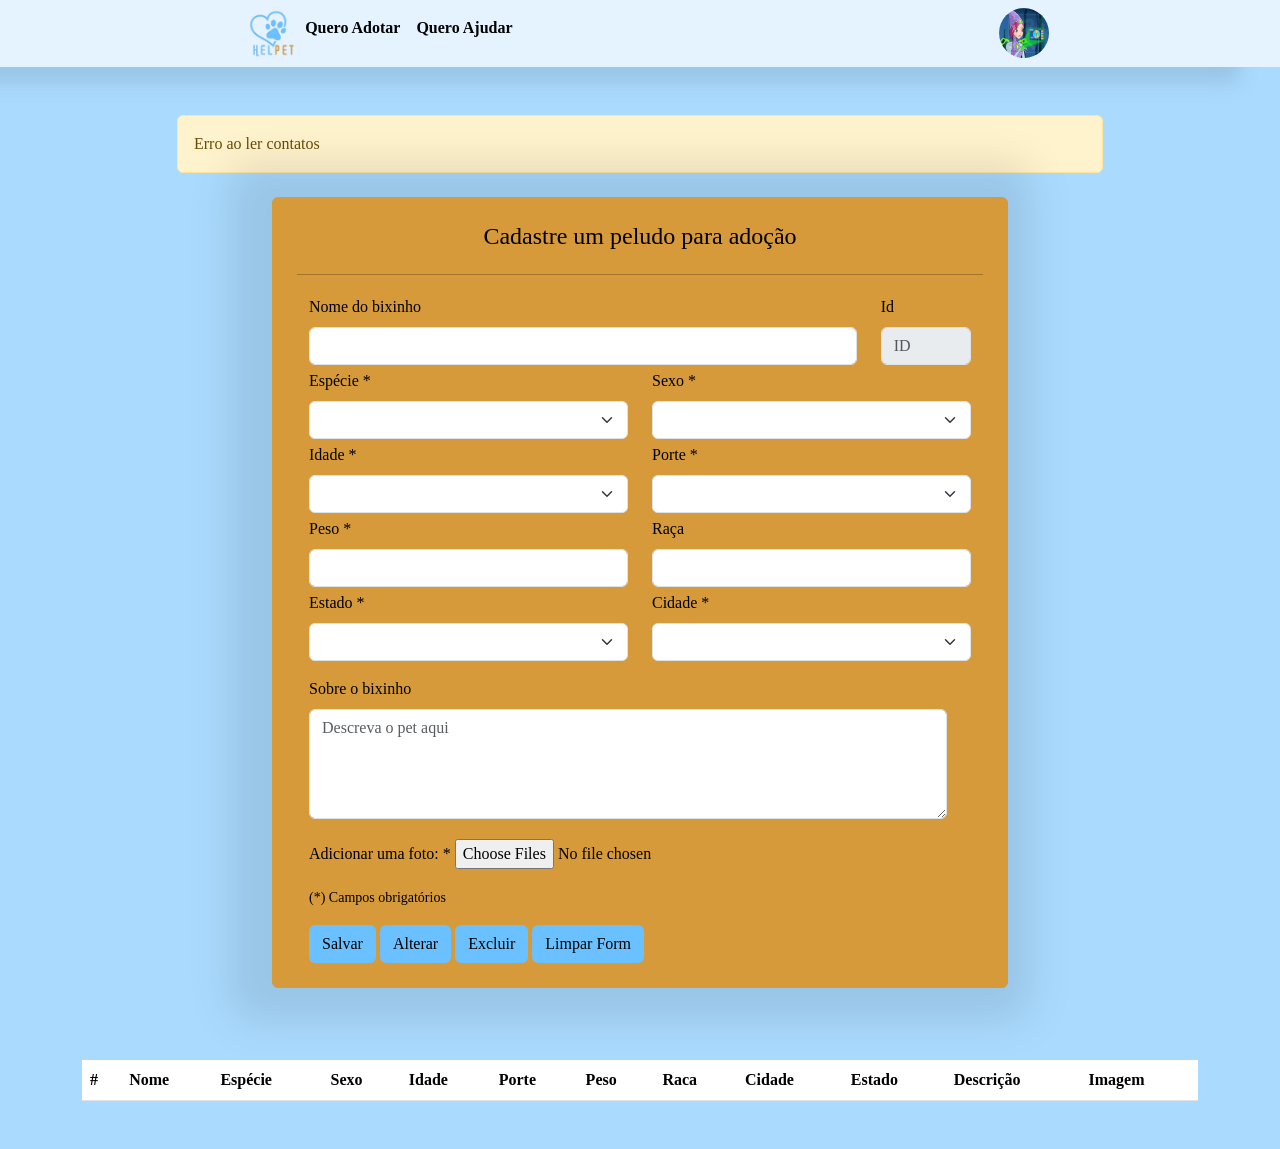
==== index.html @ 032cf1e3 "adicionando-trab" ====
<!DOCTYPE html>
<html lang="pt-br">

<head>
    <meta charset="UTF-8">
    <meta name="viewport" content="width=device-width, initial-scale=1.0">
    <title>Cadastro</title>
    <link href="https://cdn.jsdelivr.net/npm/bootstrap@5.3.2/dist/css/bootstrap.min.css" rel="stylesheet"
        integrity="sha384-T3c6CoIi6uLrA9TneNEoa7RxnatzjcDSCmG1MXxSR1GAsXEV/Dwwykc2MPK8M2HN" crossorigin="anonymous">
    <link rel="stylesheet" href="assets/styles/main.css">


</head>

<body onload="init()">

    <nav class="navbar navbar-expand-lg ">
        
        <a class="navbar-brand" href="#"><img src="" alt=""></a>
        <button class="navbar-toggler" type="button" data-toggle="collapse" data-target="#navbarSupportedContent" aria-controls="navbarSupportedContent" aria-expanded="false" aria-label="Toggle navigation">
            <span class="navbar-toggler-icon"></span>
          </button>

        <div class="collapse navbar-collapse d-flex justify-content-around" id="navbarSupportedContent">
            <ul class="navbar-nav mr-auto mt-2 mt-lg-0">
                <li class="nav-item">
                    <img class="nav-img" src="assets/img/logo-helpt-removebg-preview.png" width="50"
                        >
                </li>
                <li class="nav-item ">
                    <a class="nav-link" href="#">Quero Adotar</a>
                </li>
                <li class="nav-item ">
                    <a class="nav-link" href="#">Quero Ajudar</a>
                </li>
                <li class="nav-item active">
                    <a class="nav-link" href="#"><img src="" alt=""></a>
                </li>
            </ul>
            <div class="d-flex justify-content-around">
                <img src="assets/img/perfil-tt-techna-1.jpg" width="50px" height="50px" class="rounded-circle ">
            </div>
        </div>
    </nav>


    <div class="container my-5 form-wrapper">

        <div class="row">
            <div id="msg" class="col-sm-10 offset-sm-1 ">
                <!--<div class="alert alert-warning">Contato não encontrado.</div>-->
            </div>
        </div>

        <div class="row">
            <div class="col-lg-8 mx-auto">
                <div class="card mt-2 mx-auto p-4 ">
                    <h1 class="mx-auto">Cadastre um peludo para adoção</h1>
                    <hr>
                    <div class="container">
                        <form id="cadastroPetForm" role="form">
                            <div class="controls">
                                <div class="row">
                                    <div class="col-md-10">
                                        <div class="form-group mt-1">
                                            <label for="inputNome" class="form-label">Nome do bixinho</label>
                                            <input class="form-control" type="text" aria-label="Nome do bixinho"
                                                id="inputNome">
                                        </div>
                                    </div>

                                    <div class="col-md-2">
                                        <div class="form-group mt-1">
                                            <label for="inputId" class="form-label">Id</label>
                                            <input type="text" class="form-control" id="inputId" placeholder="ID" disabled>
                                        </div>
                                    </div>

                                    <div class="col-md-6">
                                        <div class="form-group mt-1">
                                            <label for="selectEspecie" class="form-label">Espécie *</label>
                                            <select id="selectEspecie" class="form-select">
                                                <option value="" selected disabled></option>
                                                <option value="cachorro">Cachorro</option>
                                                <option value="gato">Gato</option>
                                            </select>
                                        </div>
                                    </div>
                                    <div class="col-md-6">
                                        <div class="form-group mt-1">
                                            <label for="selectEspecie" class="form-label">Sexo *</label>
                                            <select id="selectSexo" class="form-select">
                                                <option value="" selected disabled></option>
                                                <option value="femea">Fêmea</option>
                                                <option value="macho">Macho</option>
                                            </select>


                                        </div>
                                    </div>

                                    <div class="col-md-6">
                                        <div class="form-group mt-1">
                                            <label for="selectIdade" class="form-label">Idade *</label>
                                            <select id="selectIdade" class="form-select">
                                                <option value="" selected disabled></option>
                                                <option value="filhote">Filhote</option>
                                                <option value="adulto">Adulto</option>
                                                <option value="idoso">Idoso</option>
                                            </select>
                                        </div>
                                    </div>
                                    <div class="col-md-6">
                                        <div class="form-group mt-1">
                                            <label for="selectPorte" class="form-label">Porte *</label>
                                            <select id="selectPorte" class="form-select">
                                                <option value="" selected disabled></option>
                                                <option value="pequeno">Pequeno</option>
                                                <option value="medio">Médio</option>
                                                <option value="grande">Grande</option>
                                            </select>
                                        </div>
                                    </div>
                                    <div class="col-md-6">
                                        <div class="form-group mt-1">
                                            <label for="inputPeso" class="form-label">Peso *</label>
                                            <input type="text" class="form-control" id="inputPeso">
                                        </div>
                                    </div>
                                    <div class="col-md-6">
                                        <div class="form-group mt-1">
                                            <label for="inputRaca" class="form-label">Raça</label>
                                            <input type="text" class="form-control" id="inputRaca">
                                        </div>
                                    </div>

                                    <div class="col-md-6">
                                        <div class="form-group mt-1">
                                            <label for="inputEstado" class="form-label">Estado *</label>
                                            <select id="selectEstado" class="form-select">
                                                
                                            </select>
                                        </div>
                                    </div>
                                    <div class="col-md-6">
                                        <div class="form-group mt-1">
                                            <label for="inputCidade" class="form-label">Cidade *</label>
                                            <select id="selectCidade" class="form-select">
                                                
                                            </select>
                                        </div>
                                    </div>
                                    <div class="row">
                                        <div class="form-group my-3">
                                            <div class="col-md-12">
                                                <label for="textareaSobre" class="mb-2">Sobre o bixinho</label>
                                                <textarea id="textareaDescricao" name="message" class="form-control"
                                                    placeholder="Descreva o pet aqui" rows="4"
                                                    required="required"
                                                    data-error="Please, leave us a message."></textarea>
                                            </div>
                                        </div>
                                    </div>

                                     <div class="row">
                                            <div class=" col-md-12">
                                                <div class="form-group mb-3 mt-1">
                                                    <label>Adicionar uma foto: *</label>
                                                    <input type="file"  placeholder="Foto" name="file" id="imagemPet" multiple>
                                                    <input type="hidden" id="imagemPetBase64">
                                                </div>

                                            </div>

                                        </div> 
                                        <div class="form-group row">
                                            <div class="col-sm-4 mb-3">
                                                <small>(*) Campos obrigatórios</small>
                                            </div>
                                        </div>
                                    <div class="col-12">
                                        <input type="button" class="btn " id="btnInsert" value="Salvar">
                                        <input type="button" class="btn " id="btnUpdate" value="Alterar">
                                        <input type="button" class="btn " id="btnDelete" value="Excluir">
                                        <input type="button" class="btn " id="btnClear" value="Limpar Form">
                                    </div>
                                </div>
                            </div>
                            
                        </form>
                    </div>
                </div>
            </div>
        </div>

        <div class="row">
            <div class="col-sm-12 mt-5 mb-0">
                
            </div>
        </div>
        <table class="table table-stripped my-4 table-hover" id="grid-pets">
            <thead class="thead">
                <tr>
                    <th>#</th>
                    <th>Nome</th>
                    <th>Espécie</th>
                    <th>Sexo</th>
                    <th>Idade</th>
                    <th>Porte</th>
                    <th>Peso</th>
                    <th>Raca</th>
                    <th>Cidade</th>
                    <th>Estado</th>
                    <th>Descrição</th>
                    <th>Imagem</th>
                </tr>
            </thead>
            <tbody id="tableInfos">

            </tbody>
        </table>
    </div>
    </div>

    </div>

    <script src="https://cdn.jsdelivr.net/npm/bootstrap@5.3.2/dist/js/bootstrap.bundle.min.js" integrity="sha384-C6RzsynM9kWDrMNeT87bh95OGNyZPhcTNXj1NW7RuBCsyN/o0jlpcV8Qyq46cDfL" crossorigin="anonymous"></script>

    <script src="assets/scripts/app.js"></script>

    <script>
        function exibePets() {
            tablePets = document.getElementById("tableInfos");

            // Remove todas as linhas do corpo da tabela
            tablePets.innerHTML = "";

            readPet(dados => {
                // Popula a tabela com os registros do banco de dados
                for (i = 0; i < dados.length; i++) {
                    let pet = dados[i];
                    tablePets.innerHTML += `<tr><td scope="row">${pet.id}</td>
                                            <td>${pet.nome}</td>
                                            <td>${pet.especie}</td>
                                            <td>${pet.sexo}</td>
                                            <td>${pet.idade}</td>
                                            <td>${pet.porte}</td>
                                            <td>${pet.peso}</td>
                                            <td>${pet.Raca}</td>
                                            <td>${pet.cidade}</td>
                                            <td>${pet.estado}</td>
                                            <td>${pet.descricao}</td>
                                            <td><img style="height= 150px" width="150px" src="${pet.imagem}"/></td>
                                        </tr>`;
                }
            })
        }

        function init() {
            // Define uma variável para o formulário de contato
            formPet = document.getElementById("cadastroPetForm");
            getEstados();

            // Adiciona funções para tratar os eventos 
            btnInsert = document.getElementById("btnInsert");
            btnInsert.addEventListener('click', function () {
                // Verifica se o formulário está preenchido corretamente
                if (!formPet.checkValidity()) {
                    displayMessage("Preencha o formulário corretamente.");
                    return;
                }

                // Obtem os valores dos campos do formulário
                let campoNome = document.getElementById('inputNome').value;
                let selectEspecie = document.getElementById('selectEspecie').value;
                let selectSexo = document.getElementById('selectSexo').value;
                let selectIdade = document.getElementById('selectIdade').value;
                let selectPorte = document.getElementById('selectPorte').value;
                let inputPeso = document.getElementById('inputPeso').value;
                let inputRaca = document.getElementById('inputRaca').value;
                let selectEstado = document.getElementById('selectEstado').value;
                let selectCidade = document.getElementById('selectCidade').value;
                let campoDescricao = document.getElementById('textareaDescricao').value;
                let campoImagem = document.getElementById('imagemPetBase64').value;

                // Cria um objeto com os dados do contato
                let pet = {
                    nome: campoNome,
                    especie: selectEspecie,
                    sexo: selectSexo,
                    idade: selectIdade,
                    porte: selectPorte,
                    peso: inputPeso,
                    Raca: inputRaca,
                    estado: selectEstado,
                    cidade: selectCidade,
                    descricao: campoDescricao,
                    imagem: campoImagem
                    
                };

                // Cria o contato no banco de dados
                createPet(pet, exibePets);

                // Limpa o formulario
                formPet.reset()
            });

            // Trata o click do botão Alterar
            btnUpdate = document.getElementById("btnUpdate");
            btnUpdate.addEventListener('click', function () {
                // Obtem os valores dos campos do formulário
                let campoId = document.getElementById("inputId").value;
                if (campoId == "") {
                    displayMessage("Selecione antes um contato para ser alterado.");
                    return;
                }

                // Obtem os valores dos campos do formulário
                let campoNome = document.getElementById('inputNome').value;
                let selectEspecie = document.getElementById('selectEspecie').value;
                let selectSexo = document.getElementById('selectSexo').value;
                let selectIdade = document.getElementById('selectIdade').value;
                let selectPorte = document.getElementById('selectPorte').value;
                let inputPeso = document.getElementById('inputPeso').value;
                let inputRaca = document.getElementById('inputRaca').value;
                let selectEstado = document.getElementById('selectEstado').value;
                let selectCidade = document.getElementById('selectCidade').value;
                let campoDescricao = document.getElementById('textareaDescricao').value;
                let campoImagem = document.getElementById('imagemPetBase64').value;

                // Cria um objeto com os dados do contato
                let pet = {
                    nome: campoNome,
                    especie: selectEspecie,
                    sexo: selectSexo,
                    idade: selectIdade,
                    porte: selectPorte,
                    peso: inputPeso,
                    Raca: inputRaca,
                    estado: selectEstado,
                    cidade: selectCidade,
                    descricao: campoDescricao,
                    imagem: campoImagem
                };

                // Altera o contato no banco de dados
                updatePet(parseInt(campoId), pet, exibePets);

                // Limpa o formulario
                formPet.reset()
            });

            // Trata o click do botão Excluir
            btnDelete = document.getElementById('btnDelete');
            btnDelete.addEventListener('click', function () {
                let campoId = document.getElementById('inputId').value;
                if (campoId == "") {
                    displayMessage("Selecione um contato a ser excluído.");
                    return;
                }

                // Exclui o contato no banco de dados
                deletePet(parseInt(campoId), exibePets);

                // Limpa o formulario
                formPet.reset()
            });

            // Trata o click do botão Listar Contatos
            btnClear = document.getElementById('btnClear');
            btnClear.addEventListener('click', function () {
                formPet.reset()
            });

            // Oculta a mensagem de aviso após alguns 5 segundos
            msg = document.getElementById('msg');
            msg.addEventListener("DOMSubtreeModified", function (e) {
                if (e.target.innerHTML == "") return;
                setTimeout(function () {
                    alert = msg.getElementsByClassName("alert");
                    alert[0].remove();
                }, 5000);
            })

            // Preenche o formulário quando o usuario clicar em uma linha da tabela 
            gridPets = document.getElementById("grid-pets");
            gridPets.addEventListener('click', function (e) {
                console.log(e.target);
                if (e.target.tagName == "TD") {

                    // Obtem as colunas da linha selecionada na tabela
                    let linhaPet = e.target.parentNode;
                    colunas = linhaPet.querySelectorAll("td");

                    const pet = retornoDados.find(filtroPet => filtroPet.id == colunas[0].innerText)
                    console.log(pet);

                    // Preenche os campos do formulário com os dados da linha selecionada na tabela
                    document.getElementById('inputId').value = pet.id;
                    document.getElementById('inputNome').value = pet.nome;
                    document.getElementById('selectEspecie').value = pet.especie;
                    document.getElementById('selectSexo').value = pet.sexo;
                    document.getElementById('selectIdade').value = pet.idade;
                    document.getElementById('selectPorte').value = pet.porte;
                    document.getElementById('inputPeso').value = pet.peso;
                    document.getElementById('inputRaca').value = pet.Raca;
                    document.getElementById('selectEstado').value = pet.estado;
                    document.getElementById('selectCidade').value = pet.cidade;
                    document.getElementById('textareaDescricao').value = pet.descricao;
                    //let campoImagem = document.getElementById('imagemPetBase64').value;

                }
            });

            document.getElementById('imagemPet').addEventListener('change', function(e){
                 //
                const reader = new FileReader();

                reader.onload = function(event){
                    document.getElementById('imagemPetBase64').value = event.target.result;
                }

                reader.readAsDataURL(e.target.files[0]);
            });



            exibePets();
        }
    </script>

</body>

</html>
---- assets/styles/main.css ----
* {
	font-family: 'Times New Roman', Times, serif;
	
}

body{
	background-color: #6bc1ff92;
}
.card{
	margin-left: 10px;
	margin-right: 10px;
	background-color: #d69a3a;
	color:black;
	box-shadow: -10px 0px 43px 34px rgba(0,0,0,0.1);
	border-color: #d69a3a;
	font-weight:400;
}

.navbar {
	
	color: white;
	font-weight: 600;
	box-shadow: -48px 9px 20px 8px rgba(0,0,0,0.1);
	background-color: rgba(255, 255, 255, 0.686);
}

.nav-link {
	color: black;
}

.nav-link:hover {
	color:#6bc1ff;
}

.btn {
	background-color: #6bc1ff;
	color: black;
	font-weight:400;
}

hr{
	font-weight: bold;
}

h1 {
	font-size:x-large;
}

thead {
	background-color: #6bc1ff;
}
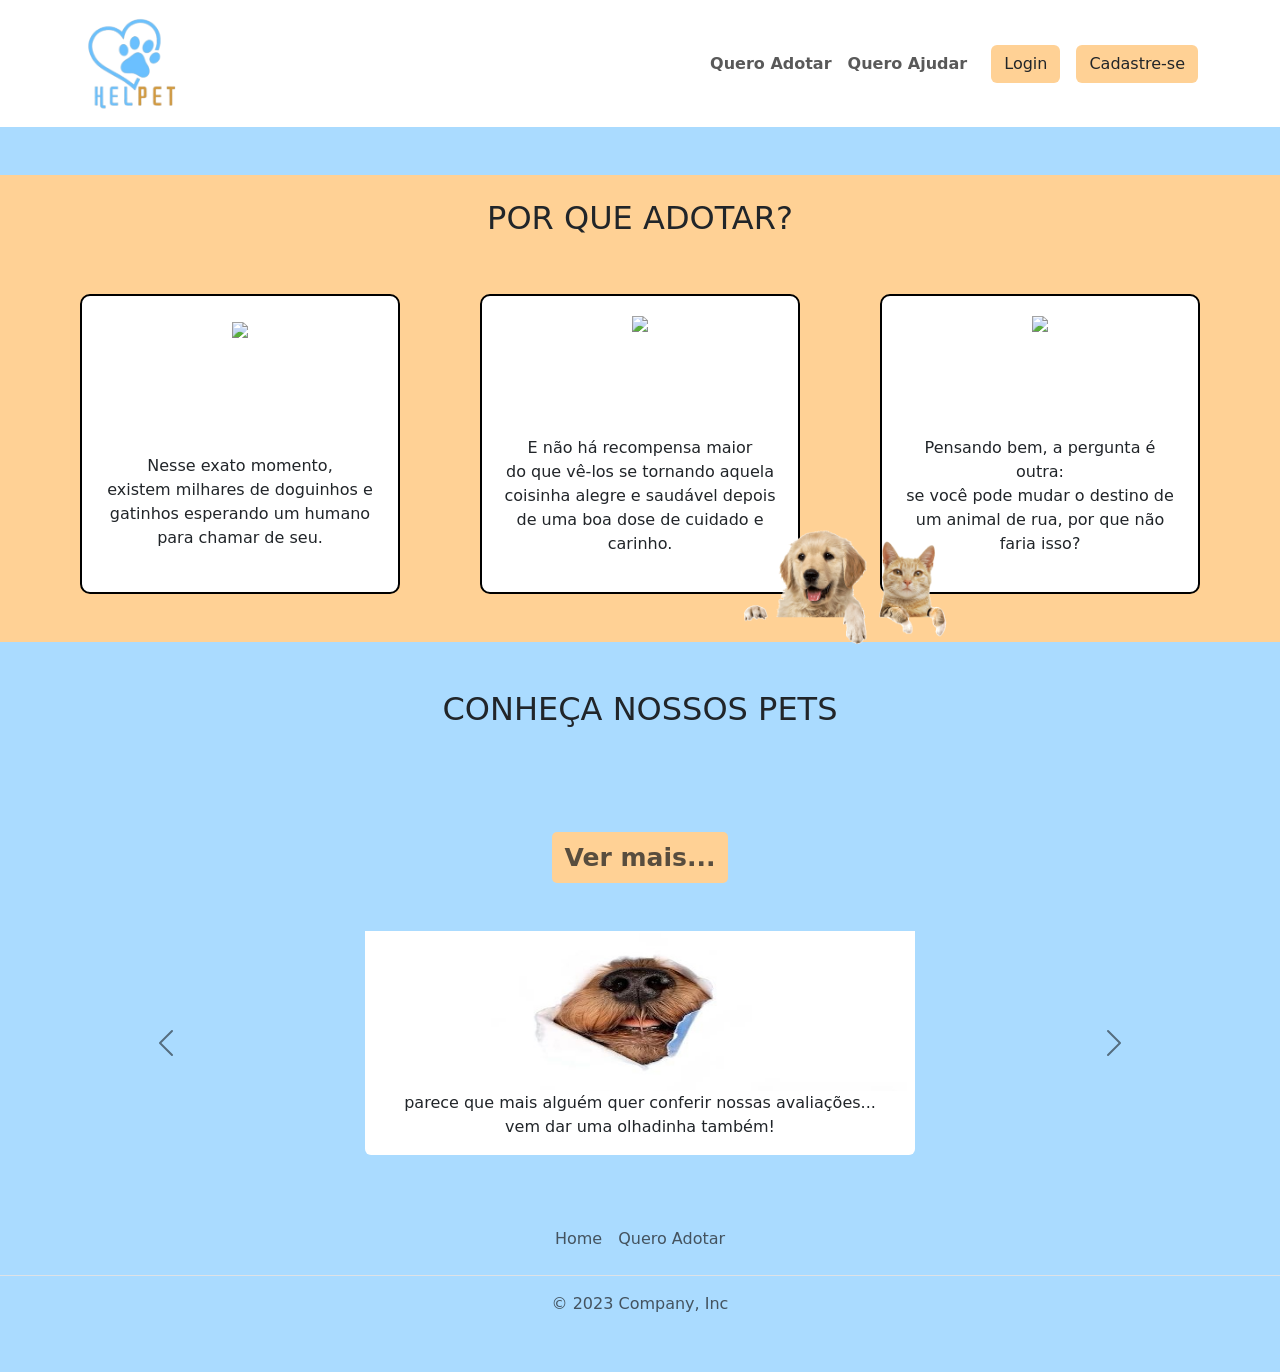
==== commit aa9c2d6c: "subindo projeto helpet" ====
--- a/index.html
+++ b/index.html
@@ -1,435 +1,124 @@
 <!DOCTYPE html>
-<html lang="pt-br">
+<html lang="en">
 
 <head>
     <meta charset="UTF-8">
     <meta name="viewport" content="width=device-width, initial-scale=1.0">
-    <title>Cadastro</title>
+    <link rel="stylesheet" href="./assets/style/home.css">
     <link href="https://cdn.jsdelivr.net/npm/bootstrap@5.3.2/dist/css/bootstrap.min.css" rel="stylesheet"
         integrity="sha384-T3c6CoIi6uLrA9TneNEoa7RxnatzjcDSCmG1MXxSR1GAsXEV/Dwwykc2MPK8M2HN" crossorigin="anonymous">
-    <link rel="stylesheet" href="assets/styles/main.css">
+    <link rel="stylesheet" href="https://cdnjs.cloudflare.com/ajax/libs/font-awesome/6.4.2/css/all.min.css"
+        integrity="sha512-z3gLpd7yknf1YoNbCzqRKc4qyor8gaKU1qmn+CShxbuBusANI9QpRohGBreCFkKxLhei6S9CQXFEbbKuqLg0DA=="
+        crossorigin="anonymous" referrerpolicy="no-referrer" />
 
+    <title>Helpet · Home</title>
+
+    <link rel="stylesheet" href="geral/assets/style/navbar.css">
+    <link rel="stylesheet" href="geral/assets/style/home.css">
 
 </head>
 
-<body onload="init()">
-
-    <nav class="navbar navbar-expand-lg ">
-        
-        <a class="navbar-brand" href="#"><img src="" alt=""></a>
-        <button class="navbar-toggler" type="button" data-toggle="collapse" data-target="#navbarSupportedContent" aria-controls="navbarSupportedContent" aria-expanded="false" aria-label="Toggle navigation">
-            <span class="navbar-toggler-icon"></span>
-          </button>
-
-        <div class="collapse navbar-collapse d-flex justify-content-around" id="navbarSupportedContent">
-            <ul class="navbar-nav mr-auto mt-2 mt-lg-0">
-                <li class="nav-item">
-                    <img class="nav-img" src="assets/img/logo-helpt-removebg-preview.png" width="50"
-                        >
-                </li>
-                <li class="nav-item ">
-                    <a class="nav-link" href="#">Quero Adotar</a>
-                </li>
-                <li class="nav-item ">
-                    <a class="nav-link" href="#">Quero Ajudar</a>
-                </li>
-                <li class="nav-item active">
-                    <a class="nav-link" href="#"><img src="" alt=""></a>
-                </li>
-            </ul>
-            <div class="d-flex justify-content-around">
-                <img src="assets/img/perfil-tt-techna-1.jpg" width="50px" height="50px" class="rounded-circle ">
-            </div>
-        </div>
-    </nav>
+<body id="body">
+    <header>
+        <!--cabecalho-->
+        <nav class="navbar navbar-expand-lg" id="navbar">
+            
+        </nav>
+        <!--fim cabecalho-->
+    </header>
 
 
-    <div class="container my-5 form-wrapper">
 
-        <div class="row">
-            <div id="msg" class="col-sm-10 offset-sm-1 ">
-                <!--<div class="alert alert-warning">Contato não encontrado.</div>-->
+    <section class="tudoMotivos mt-5 mb-2">
+        <div class="pq col-sm-12 d-flex">
+            <h2 class="mt-4">POR QUE ADOTAR?</h2>
+        </div>
+        <div class="containerMotivos">
+
+
+            <div class="cardMotivos d-flex col-md-3 col-sm-11 mt-5 mb-5">
+                <img src="https://www.amigonaosecompra.com.br/images/home/why_adopt1-a513c1a3285b4027a0bda2fb2f3696d7.png?vsn=d"
+                    height="100px" class="">
+                <p class="textoMotivos">Nesse exato momento, <br>
+                    existem milhares de doguinhos e gatinhos esperando um humano para chamar de seu.</p>
+            </div>
+            <div class="cardMotivos d-flex col-md-3 col-sm-11 mt-5 mb-5">
+                <img src="https://www.amigonaosecompra.com.br/images/home/why_adopt2-9de523c1e0339189eadec39029d53d4c.png?vsn=d"
+                    height="100px" class="">
+                <p class="textoMotivos">E não há recompensa maior<br>
+                    do que vê-los se tornando aquela coisinha alegre e saudável depois de uma boa dose de cuidado e
+                    carinho.</p>
+            </div>
+            <div class="cardMotivos d-flex col-md-3 col-sm-11 mt-5 mb-5">
+                <img src="https://www.amigonaosecompra.com.br/images/home/why_adopt3-55e936d9243cbce89b557f51daf99a2a.png?vsn=d"
+                    height="100px" class="">
+                <p class="textoMotivos">Pensando bem, a pergunta é outra:<br>
+                    se você pode mudar o destino de um animal de rua, por que não faria isso?</p>
+            </div>
+            <img src="assets/img/—Pngtree—dogs and cats  dogs_119553.png" alt="" height="200px"
+                class="petMotivos d-none d-lg-none d-xl-block">
+
+    </section>
+
+
+    <div class="container container-pets-home mt-5">
+        <div class="pq col-sm-12 d-flex mt-2 mb-5">
+            <h2>CONHEÇA NOSSOS PETS</h2>
+        </div>
+        <div class=" row" id="cardPet-container">
+        </div>
+    </div>
+
+    <section class="container d-flex align-content-center flex-wrap justify-content-center mt-5">
+        <a class="ver-mais text-white" href="geral/filtro-pets.html"><button type="button" class="btn "><strong class="ver-mais-button">Ver mais...</strong></button></a>
+    </section>
+
+
+
+    <section class="mt-5 mb-5">
+        <div class="container">
+            <div id="carouselExampleCaptions" class="carousel carousel-dark slide">
+                <div class="carousel-inner" id="carousel-inner">
+                    <div class="carousel-item active col-lg-1" id="first-card">
+                        <div class="cards-wrapper d-flex">
+                            <div class="card card-rate-first" style="width: 18rem;">
+                                <img class="img-firs-rate " src="assets/img/pet-oi-PhotoRoom-transformed2.jpeg" height="160px">
+                                <p class="texto-first-rate">parece que mais alguém quer conferir nossas avaliações...<br>vem dar uma olhadinha também!</p>
+                            </div>
+                        </div>
+                    </div>
+                    <!--CARDS SAO INSERIDOS AQUI-->
+                </div>
+                <button class="carousel-control-prev" type="button" data-bs-target="#carouselExampleCaptions"
+                    data-bs-slide="prev">
+                    <span class="carousel-control-prev-icon" aria-hidden="true"></span>
+                    <span class="visually-hidden">Previous</span>
+                </button>
+                <button class="carousel-control-next" type="button" data-bs-target="#carouselExampleCaptions"
+                    data-bs-slide="next">
+                    <span class="carousel-control-next-icon" aria-hidden="true"></span>
+                    <span class="visually-hidden">Next</span>
+                </button>
             </div>
         </div>
 
-        <div class="row">
-            <div class="col-lg-8 mx-auto">
-                <div class="card mt-2 mx-auto p-4 ">
-                    <h1 class="mx-auto">Cadastre um peludo para adoção</h1>
-                    <hr>
-                    <div class="container">
-                        <form id="cadastroPetForm" role="form">
-                            <div class="controls">
-                                <div class="row">
-                                    <div class="col-md-10">
-                                        <div class="form-group mt-1">
-                                            <label for="inputNome" class="form-label">Nome do bixinho</label>
-                                            <input class="form-control" type="text" aria-label="Nome do bixinho"
-                                                id="inputNome">
-                                        </div>
-                                    </div>
+    </section>
 
-                                    <div class="col-md-2">
-                                        <div class="form-group mt-1">
-                                            <label for="inputId" class="form-label">Id</label>
-                                            <input type="text" class="form-control" id="inputId" placeholder="ID" disabled>
-                                        </div>
-                                    </div>
+    <footer class="py-3 my-4">
+        <ul class="nav justify-content-center border-bottom pb-3 mb-3">
+          <li class="nav-item"><a href="home.html" class="nav-link px-2 text-muted">Home</a></li>
+          <li class="nav-item"><a href="filtro-pets.html" class="nav-link px-2 text-muted">Quero Adotar</a></li>
+          
+        </ul>
+        <p class="text-center text-muted">© 2023 Company, Inc</p>
+      </footer>
 
-                                    <div class="col-md-6">
-                                        <div class="form-group mt-1">
-                                            <label for="selectEspecie" class="form-label">Espécie *</label>
-                                            <select id="selectEspecie" class="form-select">
-                                                <option value="" selected disabled></option>
-                                                <option value="cachorro">Cachorro</option>
-                                                <option value="gato">Gato</option>
-                                            </select>
-                                        </div>
-                                    </div>
-                                    <div class="col-md-6">
-                                        <div class="form-group mt-1">
-                                            <label for="selectEspecie" class="form-label">Sexo *</label>
-                                            <select id="selectSexo" class="form-select">
-                                                <option value="" selected disabled></option>
-                                                <option value="femea">Fêmea</option>
-                                                <option value="macho">Macho</option>
-                                            </select>
-
-
-                                        </div>
-                                    </div>
-
-                                    <div class="col-md-6">
-                                        <div class="form-group mt-1">
-                                            <label for="selectIdade" class="form-label">Idade *</label>
-                                            <select id="selectIdade" class="form-select">
-                                                <option value="" selected disabled></option>
-                                                <option value="filhote">Filhote</option>
-                                                <option value="adulto">Adulto</option>
-                                                <option value="idoso">Idoso</option>
-                                            </select>
-                                        </div>
-                                    </div>
-                                    <div class="col-md-6">
-                                        <div class="form-group mt-1">
-                                            <label for="selectPorte" class="form-label">Porte *</label>
-                                            <select id="selectPorte" class="form-select">
-                                                <option value="" selected disabled></option>
-                                                <option value="pequeno">Pequeno</option>
-                                                <option value="medio">Médio</option>
-                                                <option value="grande">Grande</option>
-                                            </select>
-                                        </div>
-                                    </div>
-                                    <div class="col-md-6">
-                                        <div class="form-group mt-1">
-                                            <label for="inputPeso" class="form-label">Peso *</label>
-                                            <input type="text" class="form-control" id="inputPeso">
-                                        </div>
-                                    </div>
-                                    <div class="col-md-6">
-                                        <div class="form-group mt-1">
-                                            <label for="inputRaca" class="form-label">Raça</label>
-                                            <input type="text" class="form-control" id="inputRaca">
-                                        </div>
-                                    </div>
-
-                                    <div class="col-md-6">
-                                        <div class="form-group mt-1">
-                                            <label for="inputEstado" class="form-label">Estado *</label>
-                                            <select id="selectEstado" class="form-select">
-                                                
-                                            </select>
-                                        </div>
-                                    </div>
-                                    <div class="col-md-6">
-                                        <div class="form-group mt-1">
-                                            <label for="inputCidade" class="form-label">Cidade *</label>
-                                            <select id="selectCidade" class="form-select">
-                                                
-                                            </select>
-                                        </div>
-                                    </div>
-                                    <div class="row">
-                                        <div class="form-group my-3">
-                                            <div class="col-md-12">
-                                                <label for="textareaSobre" class="mb-2">Sobre o bixinho</label>
-                                                <textarea id="textareaDescricao" name="message" class="form-control"
-                                                    placeholder="Descreva o pet aqui" rows="4"
-                                                    required="required"
-                                                    data-error="Please, leave us a message."></textarea>
-                                            </div>
-                                        </div>
-                                    </div>
-
-                                     <div class="row">
-                                            <div class=" col-md-12">
-                                                <div class="form-group mb-3 mt-1">
-                                                    <label>Adicionar uma foto: *</label>
-                                                    <input type="file"  placeholder="Foto" name="file" id="imagemPet" multiple>
-                                                    <input type="hidden" id="imagemPetBase64">
-                                                </div>
-
-                                            </div>
-
-                                        </div> 
-                                        <div class="form-group row">
-                                            <div class="col-sm-4 mb-3">
-                                                <small>(*) Campos obrigatórios</small>
-                                            </div>
-                                        </div>
-                                    <div class="col-12">
-                                        <input type="button" class="btn " id="btnInsert" value="Salvar">
-                                        <input type="button" class="btn " id="btnUpdate" value="Alterar">
-                                        <input type="button" class="btn " id="btnDelete" value="Excluir">
-                                        <input type="button" class="btn " id="btnClear" value="Limpar Form">
-                                    </div>
-                                </div>
-                            </div>
-                            
-                        </form>
-                    </div>
-                </div>
-            </div>
-        </div>
-
-        <div class="row">
-            <div class="col-sm-12 mt-5 mb-0">
-                
-            </div>
-        </div>
-        <table class="table table-stripped my-4 table-hover" id="grid-pets">
-            <thead class="thead">
-                <tr>
-                    <th>#</th>
-                    <th>Nome</th>
-                    <th>Espécie</th>
-                    <th>Sexo</th>
-                    <th>Idade</th>
-                    <th>Porte</th>
-                    <th>Peso</th>
-                    <th>Raca</th>
-                    <th>Cidade</th>
-                    <th>Estado</th>
-                    <th>Descrição</th>
-                    <th>Imagem</th>
-                </tr>
-            </thead>
-            <tbody id="tableInfos">
-
-            </tbody>
-        </table>
-    </div>
-    </div>
-
-    </div>
-
-    <script src="https://cdn.jsdelivr.net/npm/bootstrap@5.3.2/dist/js/bootstrap.bundle.min.js" integrity="sha384-C6RzsynM9kWDrMNeT87bh95OGNyZPhcTNXj1NW7RuBCsyN/o0jlpcV8Qyq46cDfL" crossorigin="anonymous"></script>
-
-    <script src="assets/scripts/app.js"></script>
-
-    <script>
-        function exibePets() {
-            tablePets = document.getElementById("tableInfos");
-
-            // Remove todas as linhas do corpo da tabela
-            tablePets.innerHTML = "";
-
-            readPet(dados => {
-                // Popula a tabela com os registros do banco de dados
-                for (i = 0; i < dados.length; i++) {
-                    let pet = dados[i];
-                    tablePets.innerHTML += `<tr><td scope="row">${pet.id}</td>
-                                            <td>${pet.nome}</td>
-                                            <td>${pet.especie}</td>
-                                            <td>${pet.sexo}</td>
-                                            <td>${pet.idade}</td>
-                                            <td>${pet.porte}</td>
-                                            <td>${pet.peso}</td>
-                                            <td>${pet.Raca}</td>
-                                            <td>${pet.cidade}</td>
-                                            <td>${pet.estado}</td>
-                                            <td>${pet.descricao}</td>
-                                            <td><img style="height= 150px" width="150px" src="${pet.imagem}"/></td>
-                                        </tr>`;
-                }
-            })
-        }
-
-        function init() {
-            // Define uma variável para o formulário de contato
-            formPet = document.getElementById("cadastroPetForm");
-            getEstados();
-
-            // Adiciona funções para tratar os eventos 
-            btnInsert = document.getElementById("btnInsert");
-            btnInsert.addEventListener('click', function () {
-                // Verifica se o formulário está preenchido corretamente
-                if (!formPet.checkValidity()) {
-                    displayMessage("Preencha o formulário corretamente.");
-                    return;
-                }
-
-                // Obtem os valores dos campos do formulário
-                let campoNome = document.getElementById('inputNome').value;
-                let selectEspecie = document.getElementById('selectEspecie').value;
-                let selectSexo = document.getElementById('selectSexo').value;
-                let selectIdade = document.getElementById('selectIdade').value;
-                let selectPorte = document.getElementById('selectPorte').value;
-                let inputPeso = document.getElementById('inputPeso').value;
-                let inputRaca = document.getElementById('inputRaca').value;
-                let selectEstado = document.getElementById('selectEstado').value;
-                let selectCidade = document.getElementById('selectCidade').value;
-                let campoDescricao = document.getElementById('textareaDescricao').value;
-                let campoImagem = document.getElementById('imagemPetBase64').value;
-
-                // Cria um objeto com os dados do contato
-                let pet = {
-                    nome: campoNome,
-                    especie: selectEspecie,
-                    sexo: selectSexo,
-                    idade: selectIdade,
-                    porte: selectPorte,
-                    peso: inputPeso,
-                    Raca: inputRaca,
-                    estado: selectEstado,
-                    cidade: selectCidade,
-                    descricao: campoDescricao,
-                    imagem: campoImagem
-                    
-                };
-
-                // Cria o contato no banco de dados
-                createPet(pet, exibePets);
-
-                // Limpa o formulario
-                formPet.reset()
-            });
-
-            // Trata o click do botão Alterar
-            btnUpdate = document.getElementById("btnUpdate");
-            btnUpdate.addEventListener('click', function () {
-                // Obtem os valores dos campos do formulário
-                let campoId = document.getElementById("inputId").value;
-                if (campoId == "") {
-                    displayMessage("Selecione antes um contato para ser alterado.");
-                    return;
-                }
-
-                // Obtem os valores dos campos do formulário
-                let campoNome = document.getElementById('inputNome').value;
-                let selectEspecie = document.getElementById('selectEspecie').value;
-                let selectSexo = document.getElementById('selectSexo').value;
-                let selectIdade = document.getElementById('selectIdade').value;
-                let selectPorte = document.getElementById('selectPorte').value;
-                let inputPeso = document.getElementById('inputPeso').value;
-                let inputRaca = document.getElementById('inputRaca').value;
-                let selectEstado = document.getElementById('selectEstado').value;
-                let selectCidade = document.getElementById('selectCidade').value;
-                let campoDescricao = document.getElementById('textareaDescricao').value;
-                let campoImagem = document.getElementById('imagemPetBase64').value;
-
-                // Cria um objeto com os dados do contato
-                let pet = {
-                    nome: campoNome,
-                    especie: selectEspecie,
-                    sexo: selectSexo,
-                    idade: selectIdade,
-                    porte: selectPorte,
-                    peso: inputPeso,
-                    Raca: inputRaca,
-                    estado: selectEstado,
-                    cidade: selectCidade,
-                    descricao: campoDescricao,
-                    imagem: campoImagem
-                };
-
-                // Altera o contato no banco de dados
-                updatePet(parseInt(campoId), pet, exibePets);
-
-                // Limpa o formulario
-                formPet.reset()
-            });
-
-            // Trata o click do botão Excluir
-            btnDelete = document.getElementById('btnDelete');
-            btnDelete.addEventListener('click', function () {
-                let campoId = document.getElementById('inputId').value;
-                if (campoId == "") {
-                    displayMessage("Selecione um contato a ser excluído.");
-                    return;
-                }
-
-                // Exclui o contato no banco de dados
-                deletePet(parseInt(campoId), exibePets);
-
-                // Limpa o formulario
-                formPet.reset()
-            });
-
-            // Trata o click do botão Listar Contatos
-            btnClear = document.getElementById('btnClear');
-            btnClear.addEventListener('click', function () {
-                formPet.reset()
-            });
-
-            // Oculta a mensagem de aviso após alguns 5 segundos
-            msg = document.getElementById('msg');
-            msg.addEventListener("DOMSubtreeModified", function (e) {
-                if (e.target.innerHTML == "") return;
-                setTimeout(function () {
-                    alert = msg.getElementsByClassName("alert");
-                    alert[0].remove();
-                }, 5000);
-            })
-
-            // Preenche o formulário quando o usuario clicar em uma linha da tabela 
-            gridPets = document.getElementById("grid-pets");
-            gridPets.addEventListener('click', function (e) {
-                console.log(e.target);
-                if (e.target.tagName == "TD") {
-
-                    // Obtem as colunas da linha selecionada na tabela
-                    let linhaPet = e.target.parentNode;
-                    colunas = linhaPet.querySelectorAll("td");
-
-                    const pet = retornoDados.find(filtroPet => filtroPet.id == colunas[0].innerText)
-                    console.log(pet);
-
-                    // Preenche os campos do formulário com os dados da linha selecionada na tabela
-                    document.getElementById('inputId').value = pet.id;
-                    document.getElementById('inputNome').value = pet.nome;
-                    document.getElementById('selectEspecie').value = pet.especie;
-                    document.getElementById('selectSexo').value = pet.sexo;
-                    document.getElementById('selectIdade').value = pet.idade;
-                    document.getElementById('selectPorte').value = pet.porte;
-                    document.getElementById('inputPeso').value = pet.peso;
-                    document.getElementById('inputRaca').value = pet.Raca;
-                    document.getElementById('selectEstado').value = pet.estado;
-                    document.getElementById('selectCidade').value = pet.cidade;
-                    document.getElementById('textareaDescricao').value = pet.descricao;
-                    //let campoImagem = document.getElementById('imagemPetBase64').value;
-
-                }
-            });
-
-            document.getElementById('imagemPet').addEventListener('change', function(e){
-                 //
-                const reader = new FileReader();
-
-                reader.onload = function(event){
-                    document.getElementById('imagemPetBase64').value = event.target.result;
-                }
-
-                reader.readAsDataURL(e.target.files[0]);
-            });
+    <script src="https://cdn.jsdelivr.net/npm/bootstrap@5.3.2/dist/js/bootstrap.bundle.min.js"
+        integrity="sha384-C6RzsynM9kWDrMNeT87bh95OGNyZPhcTNXj1NW7RuBCsyN/o0jlpcV8Qyq46cDfL"
+        crossorigin="anonymous"></script>
+    <script src="geral/assets/scripts/home.js"></script>
+    <script src="navbar/navbar-nao-logado.js"></script>
 
 
 
-            exibePets();
-        }
-    </script>
-
-</body>
-
-</html>+</body>
--- a/geral/assets/style/navbar.css
+++ b/geral/assets/style/navbar.css
@@ -0,0 +1,18 @@
+.navbar {
+	color: #6bc1ff92;
+	font-weight: 600;
+	background-color: white;
+}
+
+
+.nav-link:hover {
+	color:#ffd195;
+}
+
+.btn-login {
+	background-color: #ffd195;
+}
+
+.btn-login:hover {
+	background-color: #d69a3a;
+}
--- a/geral/assets/style/home.css
+++ b/geral/assets/style/home.css
@@ -0,0 +1,128 @@
+#body {
+    background-color: #6bc1ff92;
+}
+.border{
+    border-width: 1px!important;
+    border-radius: 15px !important;
+    border-color: gold !important;
+}
+.card-motivos{
+    justify-content: center !important;
+    flex-wrap: wrap;
+}
+
+.img-motivos{
+    height: 100px;
+}
+.tudoMotivos{
+    background-color: #ffd195;
+}
+.containerMotivos{
+    display: flex;
+    flex-wrap: wrap;
+    justify-content: space-evenly;
+}
+.cardMotivos{
+    display: flex;
+    flex-wrap: wrap;
+    align-items: center;
+    align-content: space-around;
+    justify-content: center;
+    border: 2px solid black;
+    border-radius: 10px !important;
+    padding: 20px;
+    background-color: #ffffff;
+    
+}
+
+.textoMotivos{
+    margin-top: 20px;
+    text-align: center;
+}
+.pq{
+    justify-content: space-around;
+}
+
+.card-pets-em-adocao{
+    box-shadow: 1px 2px 30px -4px rgba(0,0,0,0.42);
+    border-radius: 5px;
+    background-color: white;
+    width: 270px;
+}
+  
+.btn-adotar {
+    background-color: #ffd195;
+}
+  
+.btn-adotar:hover{
+    background-color: #d69a3a;
+}
+
+.slide-content{
+    margin: 0 40px;
+}
+.card-rate{
+    margin: 0.5em;
+    display: flex !important;
+    flex-direction:  row ;
+    align-items: center !important;
+    width: 60% !important;
+}
+.card-rate-first{
+    width: 550px !important;
+    border: 0 !important;
+    display: inline-block !important;
+    position: relative !important;
+
+}
+
+.cards-wrapper{
+    justify-content: center;
+}
+
+.img-nome{
+    width: 200px !important;
+}
+
+.card-body-rate{
+    width: 60% !important;
+}
+
+.img-perfil-rate{
+    border-radius: 100px !important;
+    border: 2px solid royalblue;
+
+}
+
+.img-firs-rate{
+    display: block;
+    width: 550px !important;
+}
+
+.texto-first-rate{
+    text-align: center;
+    width: 550px !important;
+}
+
+.petMotivos{
+    position: absolute;
+    top: 444px;
+    right: 300px;
+}
+
+a.ver-mais {
+    background-color: #ffd195;
+    border-color: #ffd195;
+    text-decoration: none;
+    border-radius: 5px;
+  }
+  
+  .ver-mais:hover{
+    background-color: #d69a3a;
+    color: white;
+  }
+  
+  .ver-mais-button{
+    font-size: 25px;
+    color: rgba(33, 33, 33, 0.753);
+  }
